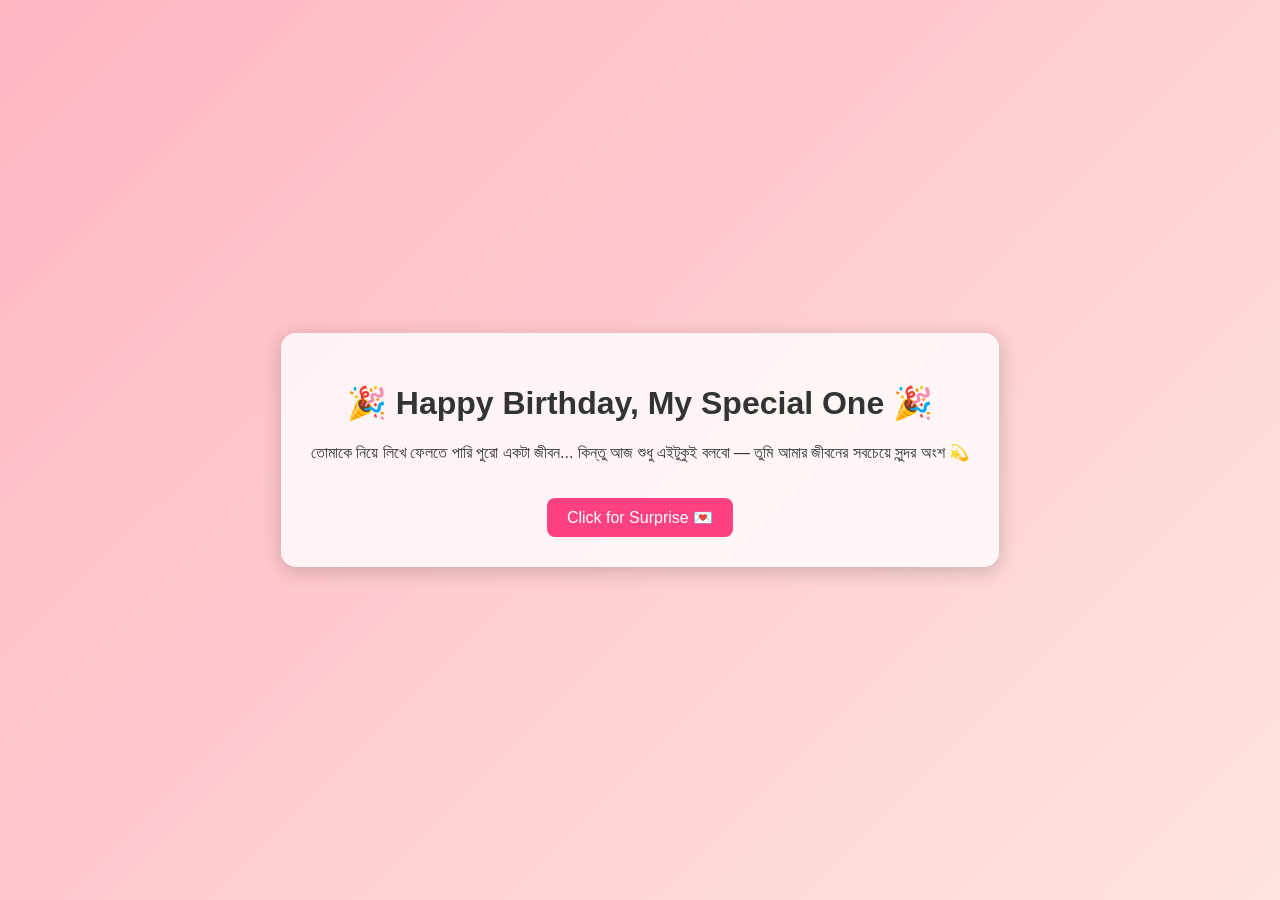
==== index.html @ 10551856 "Update index.html" ====
<!DOCTYPE html>
<html lang="en">
<head>
  <meta charset="UTF-8">
  <meta name="viewport" content="width=device-width, initial-scale=1.0">
  <title>Happy Birthday 🎂</title>
  <link rel="stylesheet" href="style.css">
</head>
<body>
  <div class="container">
    <h1>🎉 Happy Birthday, My Special One 🎉</h1>
    <p class="message">
      তোমাকে নিয়ে লিখে ফেলতে পারি পুরো একটা জীবন...
      কিন্তু আজ শুধু এইটুকুই বলবো — তুমি আমার জীবনের সবচেয়ে সুন্দর অংশ 💫
    </p>
    <button onclick="showSurprise()">Click for Surprise 💌</button>
    <div id="surprise" class="hidden">
      <p>🌸 তোমার হাসিটাই আমার প্রিয় গান... 🌸</p>
    </div>
  </div>

  <canvas id="confetti"></canvas>

  <audio id="voice">
    <source src="voice.m4a" type="audio/mp4">
    আপনার ব্রাউজার অডিও সমর্থন করে না।
  </audio>

  <script src="script.js"></script>
</body>
</html>
---- style.css ----
body {
  background: linear-gradient(135deg, #ffb6c1, #ffe4e1);
  font-family: 'Poppins', sans-serif;
  display: flex;
  justify-content: center;
  align-items: center;
  height: 100vh;
  margin: 0;
  color: #333;
  overflow: hidden;
}

.container {
  text-align: center;
  background: rgba(255, 255, 255, 0.8);
  padding: 30px;
  border-radius: 15px;
  box-shadow: 0 4px 20px rgba(0,0,0,0.2);
  position: relative;
  z-index: 1;
}

button {
  margin-top: 20px;
  padding: 10px 20px;
  border: none;
  background-color: #ff4081;
  color: white;
  font-size: 16px;
  border-radius: 8px;
  cursor: pointer;
  transition: all 0.3s ease;
}

button:hover {
  background-color: #ff79a7;
  transform: scale(1.05);
}

.hidden {
  display: none;
}

#surprise {
  margin-top: 20px;
  font-size: 18px;
  color: #e91e63;
}

@keyframes fadeIn {
  from { opacity: 0; transform: translateY(20px); }
  to { opacity: 1; transform: translateY(0); }
}

.fade-in {
  animation: fadeIn 1s ease forwards;
}

/* Confetti canvas */
#confetti {
  position: fixed;
  top: 0;
  left: 0;
  width: 100%;
  height: 100%;
  pointer-events: none;
  z-index: 0;
}
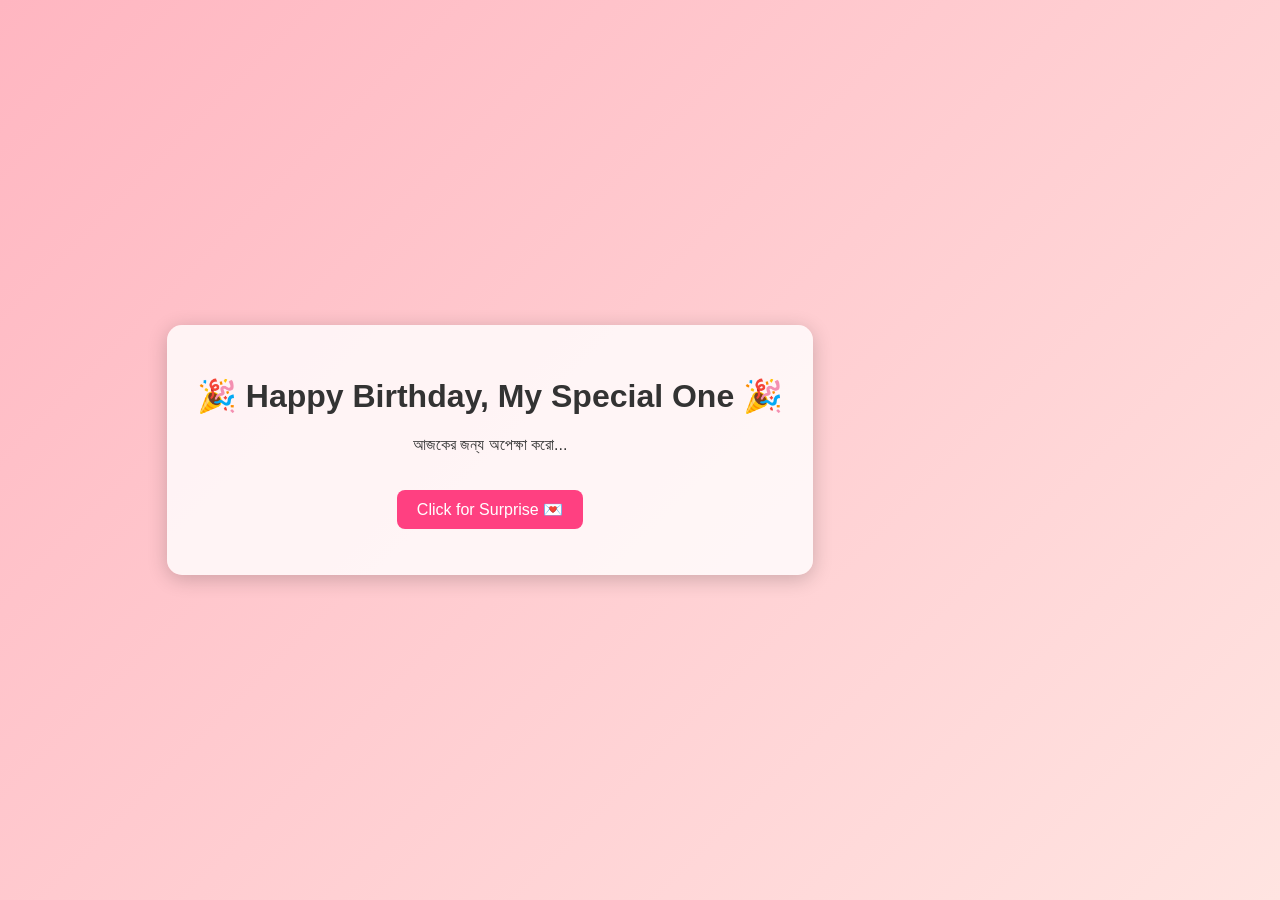
==== commit 89bdfaf1: "Update index.html" ====
--- a/index.html
+++ b/index.html
@@ -8,23 +8,20 @@
 </head>
 <body>
   <div class="container">
-    <h1>🎉 Happy Birthday, My Special One 🎉</h1>
-    <p class="message">
-      তোমাকে নিয়ে লিখে ফেলতে পারি পুরো একটা জীবন...
-      কিন্তু আজ শুধু এইটুকুই বলবো — তুমি আমার জীবনের সবচেয়ে সুন্দর অংশ 💫
-    </p>
-    <button onclick="showSurprise()">Click for Surprise 💌</button>
-    <div id="surprise" class="hidden">
-      <p>🌸 তোমার হাসিটাই আমার প্রিয় গান... 🌸</p>
-    </div>
+    <h1 id="title">🎉 Happy Birthday, My Special One 🎉</h1>
+    <p class="message" id="message">আজকের জন্য অপেক্ষা করো...</p>
+    <button id="surpriseBtn" disabled>Click for Surprise 💌</button>
+    <div id="surprise" class="hidden"></div>
+    <p id="timer"></p>
   </div>
 
   <canvas id="confetti"></canvas>
+  <canvas id="stars"></canvas>
 
-  <audio id="voice">
-    <source src="voice.m4a" type="audio/mp4">
-    আপনার ব্রাউজার অডিও সমর্থন করে না।
-  </audio>
+  <!-- Multiple audio -->
+  <audio id="voice1" src="voice1.m4a"></audio>
+  <audio id="voice2" src="voice2.m4a"></audio>
+  <audio id="voice3" src="voice3.m4a"></audio>
 
   <script src="script.js"></script>
 </body>
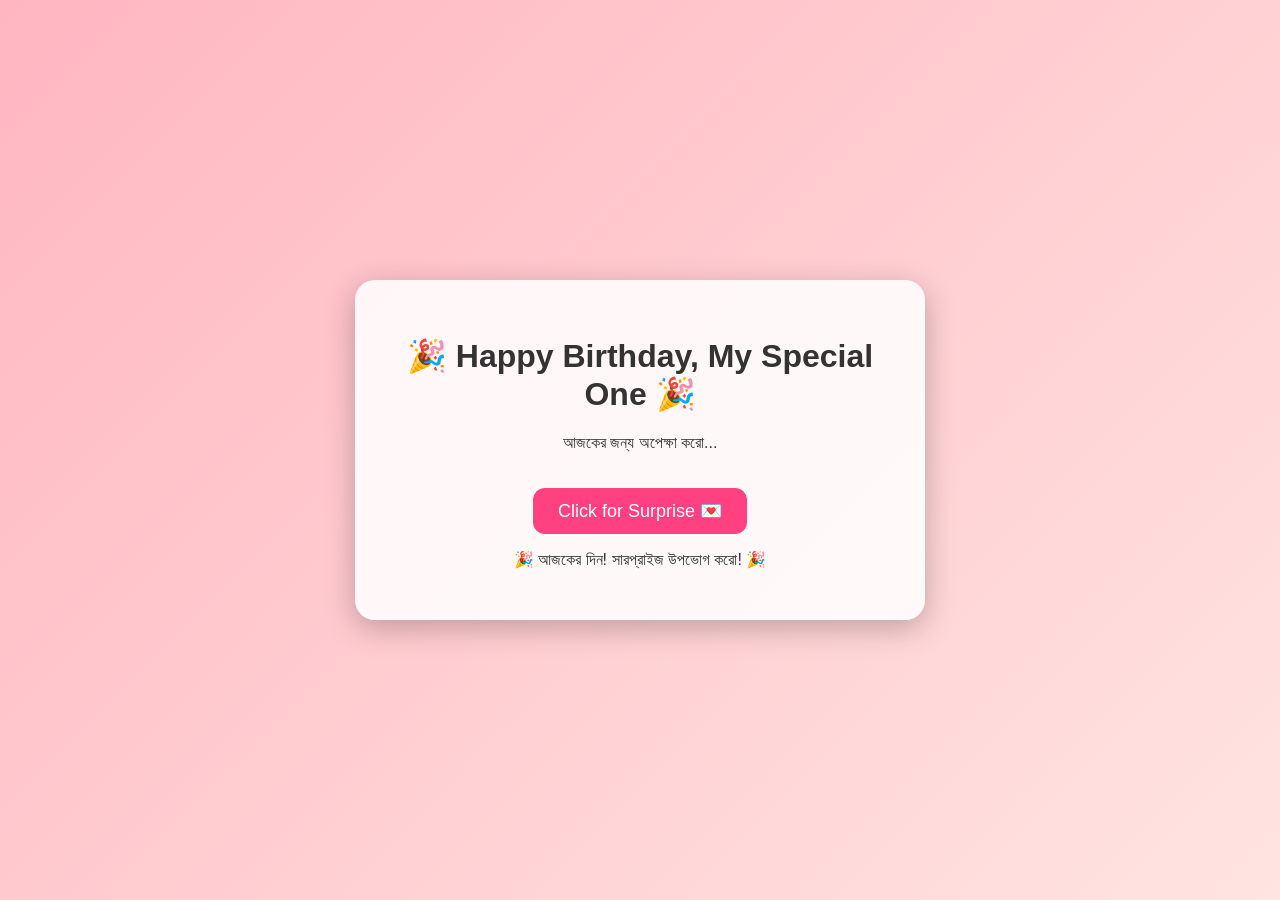
==== commit 17ed1231: "Update index.html" ====
--- a/index.html
+++ b/index.html
@@ -13,12 +13,32 @@
     <button id="surpriseBtn" disabled>Click for Surprise 💌</button>
     <div id="surprise" class="hidden"></div>
     <p id="timer"></p>
+
+    <!-- Voice Notes buttons hidden until timer ends -->
+    <div class="audio-controls" id="voiceButtons" style="display:none;">
+      <button id="playVoice2">Voice Notes for You 1 🎤</button>
+      <button id="playVoice3">Voice Notes for You 2 🎤</button>
+    </div>
+
+    <!-- Notes hidden until timer ends -->
+    <div class="notes" id="notesDiv" style="display:none;">
+      <div class="note-card">
+        <p class="note-text">
+          পৃথিবীতে বহু সম্পর্ক আছে যেখানে ভালোবাসা নাই, আবার পৃথিবীতে বহু ভালোবাসা আছে যেখানে সম্পর্ক নাই।
+        </p>
+      </div>
+      <div class="note-card">
+        <p class="note-text">
+          Some love stories are written in silence
+        </p>
+      </div>
+    </div>
   </div>
 
   <canvas id="confetti"></canvas>
   <canvas id="stars"></canvas>
 
-  <!-- Multiple audio -->
+  <!-- Audio files -->
   <audio id="voice1" src="voice1.m4a"></audio>
   <audio id="voice2" src="voice2.m4a"></audio>
   <audio id="voice3" src="voice3.m4a"></audio>
--- a/style.css
+++ b/style.css
@@ -12,39 +12,39 @@
 
 .container {
   text-align: center;
-  background: rgba(255, 255, 255, 0.8);
-  padding: 30px;
-  border-radius: 15px;
-  box-shadow: 0 4px 20px rgba(0,0,0,0.2);
+  background: rgba(255, 255, 255, 0.85);
+  padding: 35px;
+  border-radius: 20px;
+  box-shadow: 0 8px 30px rgba(0,0,0,0.25);
   position: relative;
-  z-index: 1;
+  z-index: 2;
+  max-width: 500px;
 }
 
 button {
   margin-top: 20px;
-  padding: 10px 20px;
+  padding: 12px 25px;
   border: none;
   background-color: #ff4081;
   color: white;
-  font-size: 16px;
-  border-radius: 8px;
+  font-size: 18px;
+  border-radius: 12px;
   cursor: pointer;
   transition: all 0.3s ease;
 }
 
 button:hover {
   background-color: #ff79a7;
-  transform: scale(1.05);
+  transform: scale(1.1) rotate(-2deg);
 }
 
-.hidden {
-  display: none;
-}
+.hidden { display: none; }
 
 #surprise {
   margin-top: 20px;
-  font-size: 18px;
+  font-size: 20px;
   color: #e91e63;
+  min-height: 50px;
 }
 
 @keyframes fadeIn {
@@ -52,17 +52,14 @@
   to { opacity: 1; transform: translateY(0); }
 }
 
-.fade-in {
-  animation: fadeIn 1s ease forwards;
-}
+.fade-in { animation: fadeIn 1s ease forwards; }
 
-/* Confetti canvas */
-#confetti {
+#confetti, #stars {
   position: fixed;
   top: 0;
   left: 0;
   width: 100%;
   height: 100%;
   pointer-events: none;
-  z-index: 0;
+  z-index: 1;
 }
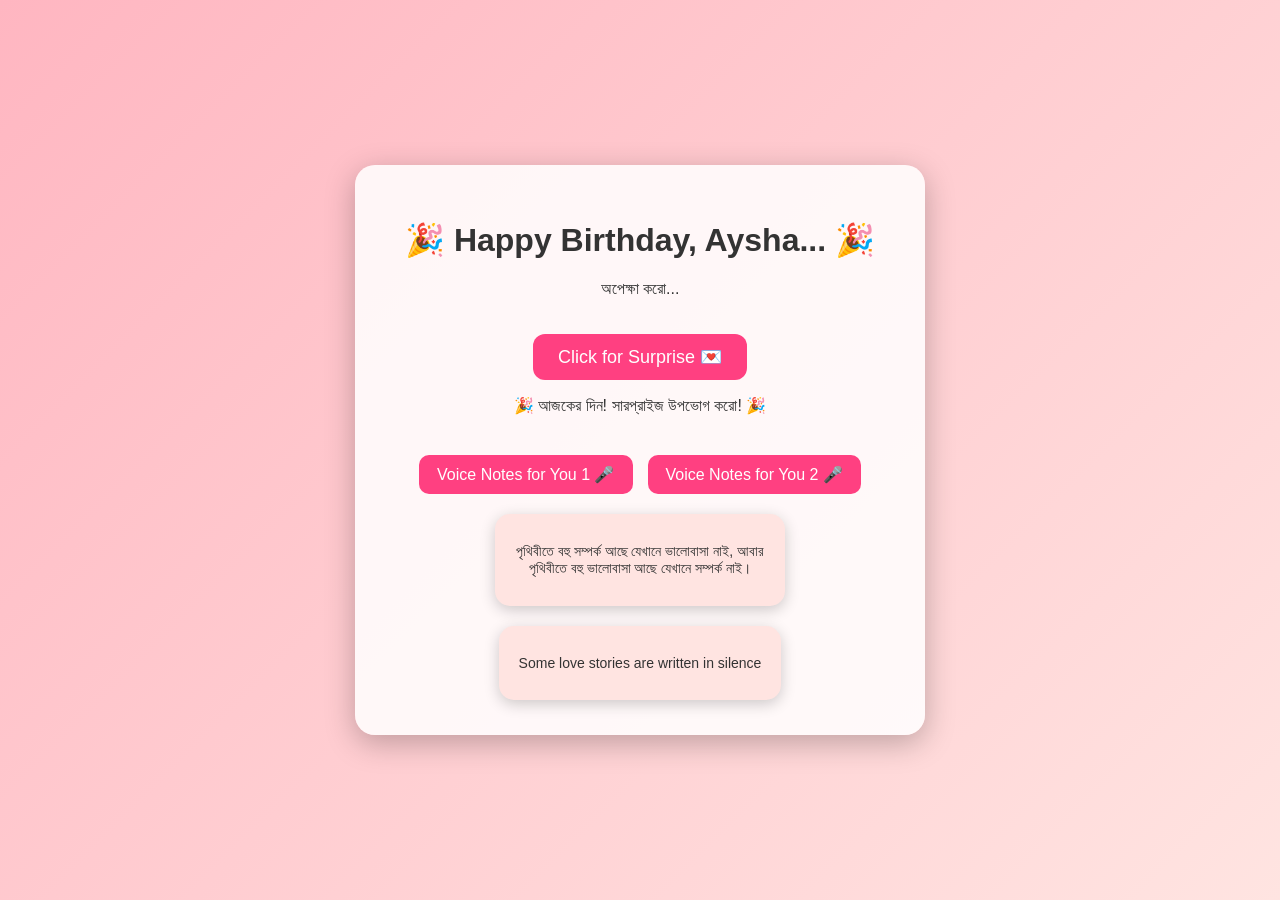
==== commit 570946d1: "Update index.html" ====
--- a/index.html
+++ b/index.html
@@ -8,8 +8,8 @@
 </head>
 <body>
   <div class="container">
-    <h1 id="title">🎉 Happy Birthday, My Special One 🎉</h1>
-    <p class="message" id="message">আজকের জন্য অপেক্ষা করো...</p>
+    <h1 id="title">🎉 Happy Birthday, Aysha... 🎉</h1>
+    <p class="message" id="message">অপেক্ষা করো...</p>
     <button id="surpriseBtn" disabled>Click for Surprise 💌</button>
     <div id="surprise" class="hidden"></div>
     <p id="timer"></p>
--- a/style.css
+++ b/style.css
@@ -47,13 +47,55 @@
   min-height: 50px;
 }
 
-@keyframes fadeIn {
-  from { opacity: 0; transform: translateY(20px); }
-  to { opacity: 1; transform: translateY(0); }
+/* Audio controls */
+.audio-controls {
+  margin-top: 20px;
+  display: flex;
+  justify-content: center;
+  gap: 15px;
+  flex-wrap: wrap;
 }
 
-.fade-in { animation: fadeIn 1s ease forwards; }
+.audio-controls button {
+  padding: 10px 18px;
+  border: none;
+  border-radius: 10px;
+  background: #ff4081;
+  color: white;
+  cursor: pointer;
+  font-size: 16px;
+  transition: transform 0.3s, background 0.3s;
+}
 
+.audio-controls button:hover {
+  background: #ff79a7;
+  transform: scale(1.1);
+}
+
+/* Notes */
+.notes {
+  margin-top: 20px;
+  display: flex;
+  justify-content: center;
+  gap: 20px;
+  flex-wrap: wrap;
+}
+
+.note-card {
+  background: #ffe4e1;
+  padding: 15px 20px;
+  border-radius: 15px;
+  box-shadow: 0 4px 15px rgba(0,0,0,0.2);
+  text-align: center;
+  max-width: 250px;
+}
+
+.note-text {
+  font-size: 14px;
+  color: #333;
+}
+
+/* Canvas */
 #confetti, #stars {
   position: fixed;
   top: 0;
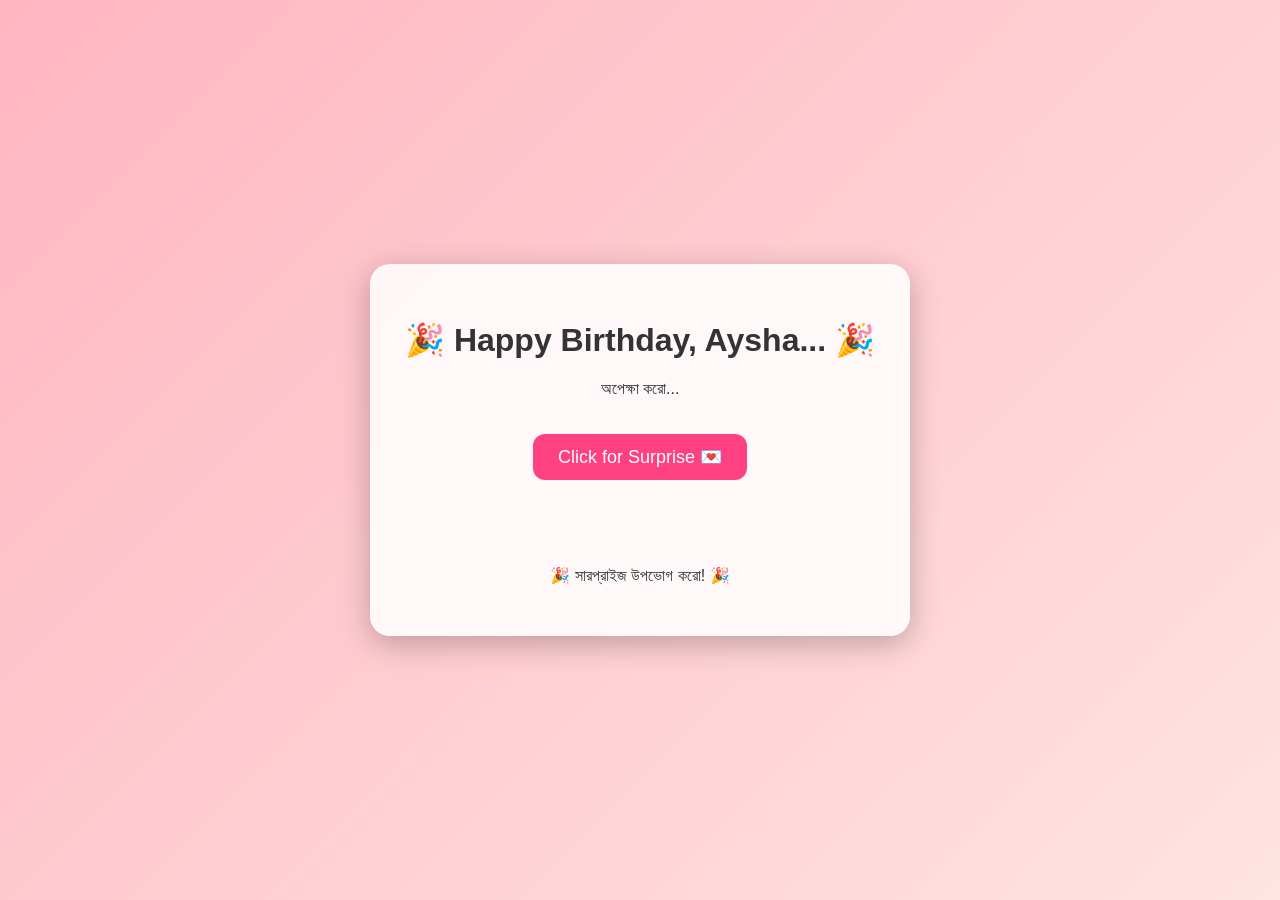
==== commit 6e61de8a: "Update index.html" ====
--- a/index.html
+++ b/index.html
@@ -11,7 +11,7 @@
     <h1 id="title">🎉 Happy Birthday, Aysha... 🎉</h1>
     <p class="message" id="message">অপেক্ষা করো...</p>
     <button id="surpriseBtn" disabled>Click for Surprise 💌</button>
-    <div id="surprise" class="hidden"></div>
+    <div id="surprise"></div>
     <p id="timer"></p>
 
     <!-- Voice Notes buttons hidden until timer ends -->
--- a/style.css
+++ b/style.css
@@ -36,6 +36,7 @@
 button:hover {
   background-color: #ff79a7;
   transform: scale(1.1) rotate(-2deg);
+  box-shadow: 0 0 15px rgba(255,64,129,0.6);
 }
 
 .hidden { display: none; }
@@ -72,6 +73,15 @@
   transform: scale(1.1);
 }
 
+.audio-controls button.playing {
+  animation: pulse 1s infinite;
+}
+
+@keyframes pulse {
+  0%, 100% { transform: scale(1.05); }
+  50% { transform: scale(1); }
+}
+
 /* Notes */
 .notes {
   margin-top: 20px;
@@ -88,6 +98,13 @@
   box-shadow: 0 4px 15px rgba(0,0,0,0.2);
   text-align: center;
   max-width: 250px;
+  opacity: 0;
+  animation: fadeIn 0.8s forwards;
+  animation-delay: 0.5s;
+}
+
+@keyframes fadeIn {
+  to { opacity: 1; }
 }
 
 .note-text {
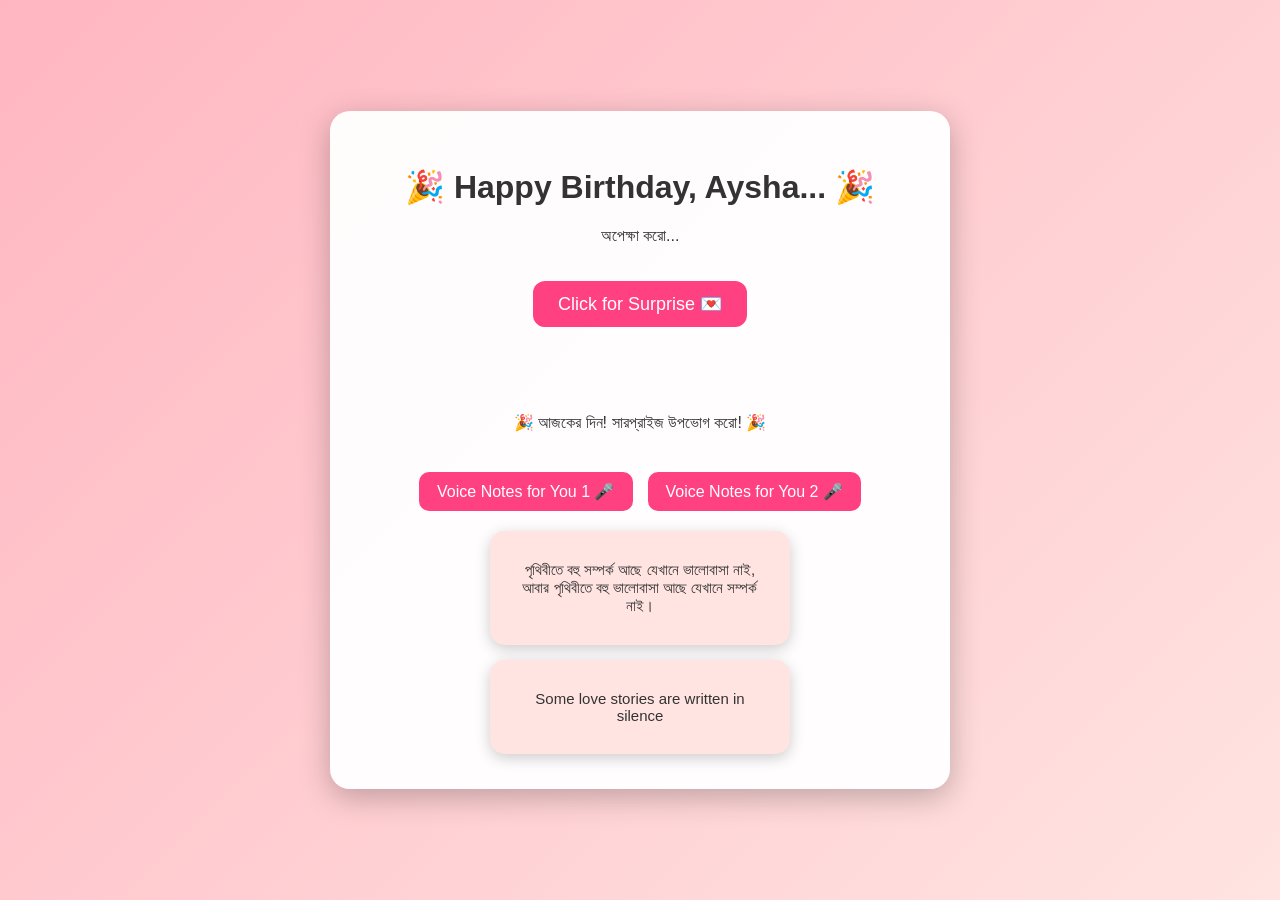
==== commit 252d404f: "Update index.html" ====
--- a/index.html
+++ b/index.html
@@ -15,13 +15,13 @@
     <p id="timer"></p>
 
     <!-- Voice Notes buttons hidden until timer ends -->
-    <div class="audio-controls" id="voiceButtons" style="display:none;">
+    <div class="audio-controls" id="voiceButtons">
       <button id="playVoice2">Voice Notes for You 1 🎤</button>
       <button id="playVoice3">Voice Notes for You 2 🎤</button>
     </div>
 
     <!-- Notes hidden until timer ends -->
-    <div class="notes" id="notesDiv" style="display:none;">
+    <div class="notes" id="notesDiv">
       <div class="note-card">
         <p class="note-text">
           পৃথিবীতে বহু সম্পর্ক আছে যেখানে ভালোবাসা নাই, আবার পৃথিবীতে বহু ভালোবাসা আছে যেখানে সম্পর্ক নাই।
--- a/style.css
+++ b/style.css
@@ -12,13 +12,13 @@
 
 .container {
   text-align: center;
-  background: rgba(255, 255, 255, 0.85);
+  background: rgba(255, 255, 255, 0.95);
   padding: 35px;
   border-radius: 20px;
   box-shadow: 0 8px 30px rgba(0,0,0,0.25);
   position: relative;
   z-index: 2;
-  max-width: 500px;
+  max-width: 550px;
 }
 
 button {
@@ -39,11 +39,9 @@
   box-shadow: 0 0 15px rgba(255,64,129,0.6);
 }
 
-.hidden { display: none; }
-
 #surprise {
   margin-top: 20px;
-  font-size: 20px;
+  font-size: 22px;
   color: #e91e63;
   min-height: 50px;
 }
@@ -87,7 +85,7 @@
   margin-top: 20px;
   display: flex;
   justify-content: center;
-  gap: 20px;
+  gap: 15px;
   flex-wrap: wrap;
 }
 
@@ -97,7 +95,8 @@
   border-radius: 15px;
   box-shadow: 0 4px 15px rgba(0,0,0,0.2);
   text-align: center;
-  max-width: 250px;
+  max-width: 260px;
+  font-size: 15px;
   opacity: 0;
   animation: fadeIn 0.8s forwards;
   animation-delay: 0.5s;
@@ -105,11 +104,6 @@
 
 @keyframes fadeIn {
   to { opacity: 1; }
-}
-
-.note-text {
-  font-size: 14px;
-  color: #333;
 }
 
 /* Canvas */
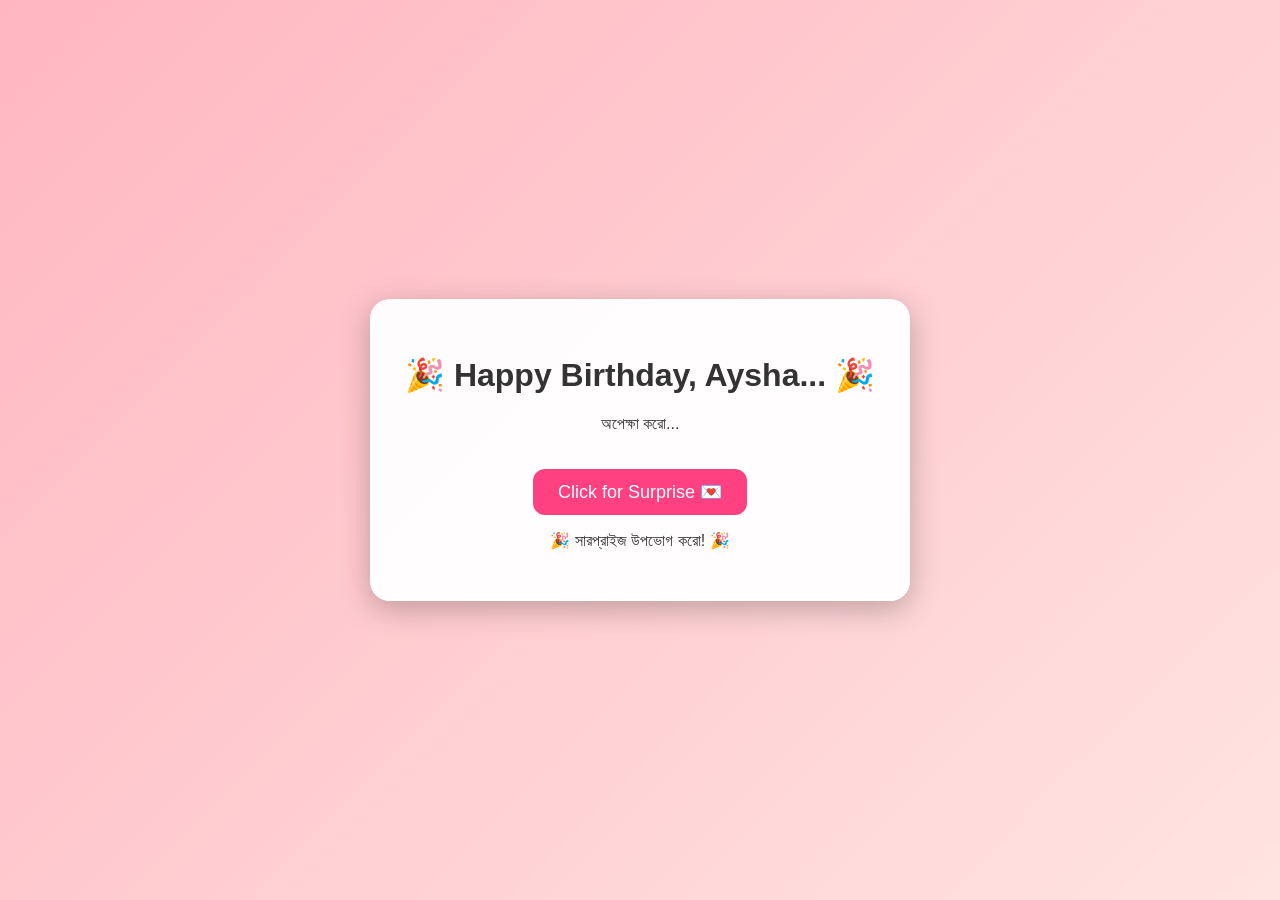
==== commit db6cfc70: "Update index.html" ====
--- a/index.html
+++ b/index.html
@@ -1,5 +1,5 @@
 <!DOCTYPE html>
-<html lang="en">
+<html lang="bn">
 <head>
   <meta charset="UTF-8">
   <meta name="viewport" content="width=device-width, initial-scale=1.0">
--- a/style.css
+++ b/style.css
@@ -71,16 +71,6 @@
   transform: scale(1.1);
 }
 
-.audio-controls button.playing {
-  animation: pulse 1s infinite;
-}
-
-@keyframes pulse {
-  0%, 100% { transform: scale(1.05); }
-  50% { transform: scale(1); }
-}
-
-/* Notes */
 .notes {
   margin-top: 20px;
   display: flex;
@@ -99,14 +89,12 @@
   font-size: 15px;
   opacity: 0;
   animation: fadeIn 0.8s forwards;
-  animation-delay: 0.5s;
 }
 
 @keyframes fadeIn {
   to { opacity: 1; }
 }
 
-/* Canvas */
 #confetti, #stars {
   position: fixed;
   top: 0;
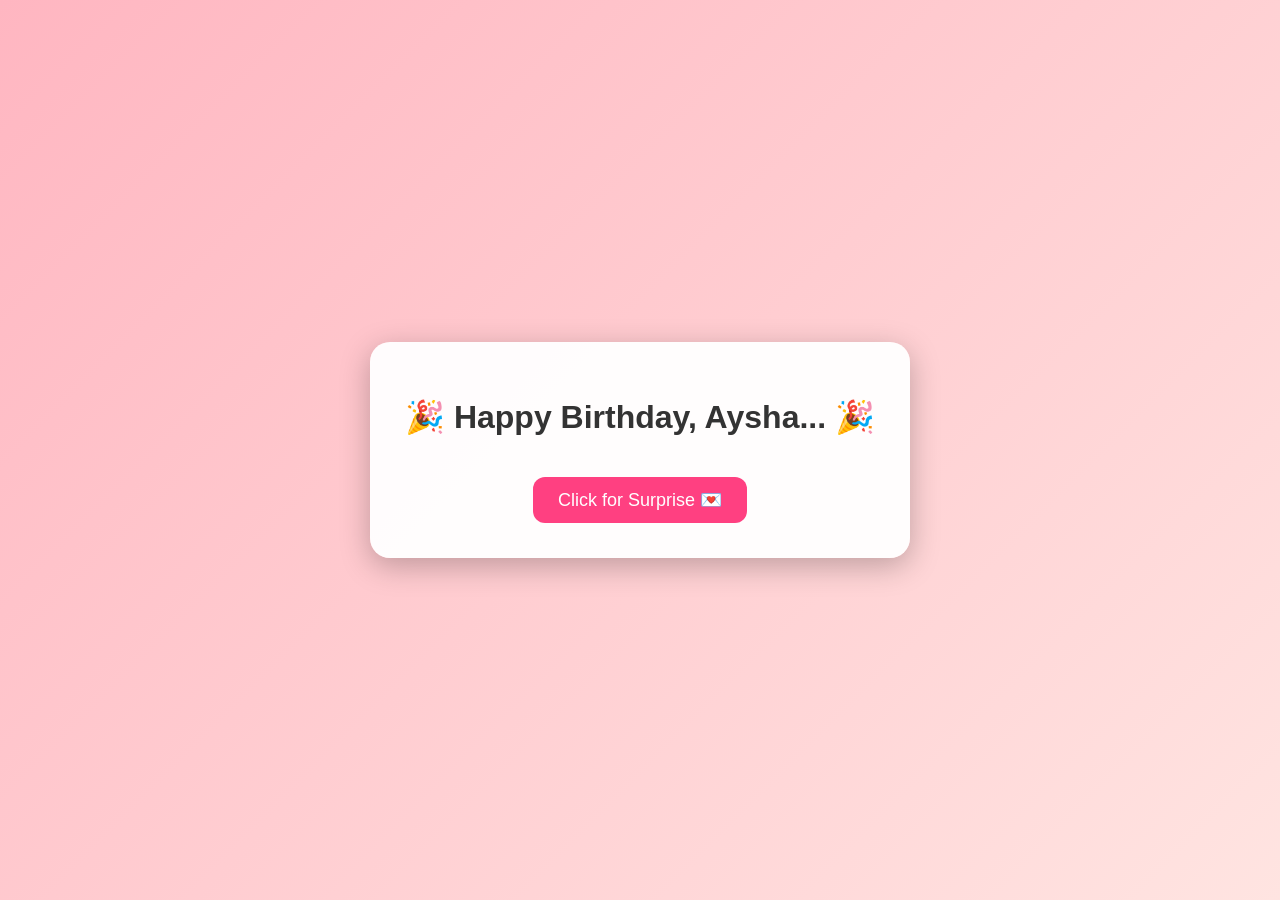
==== commit 9cbfeed6: "Update index.html" ====
--- a/index.html
+++ b/index.html
@@ -9,18 +9,16 @@
 <body>
   <div class="container">
     <h1 id="title">🎉 Happy Birthday, Aysha... 🎉</h1>
-    <p class="message" id="message">অপেক্ষা করো...</p>
-    <button id="surpriseBtn" disabled>Click for Surprise 💌</button>
+    <button id="surpriseBtn">Click for Surprise 💌</button>
     <div id="surprise"></div>
-    <p id="timer"></p>
 
-    <!-- Voice Notes buttons hidden until timer ends -->
+    <!-- Voice Notes buttons hidden until click -->
     <div class="audio-controls" id="voiceButtons">
       <button id="playVoice2">Voice Notes for You 1 🎤</button>
       <button id="playVoice3">Voice Notes for You 2 🎤</button>
     </div>
 
-    <!-- Notes hidden until timer ends -->
+    <!-- Notes hidden until click -->
     <div class="notes" id="notesDiv">
       <div class="note-card">
         <p class="note-text">
--- a/style.css
+++ b/style.css
@@ -1,6 +1,6 @@
 body {
   background: linear-gradient(135deg, #ffb6c1, #ffe4e1);
-  font-family: 'Poppins', sans-serif;
+  font-family: 'Poppins', 'Noto Sans Bengali', sans-serif;
   display: flex;
   justify-content: center;
   align-items: center;
@@ -44,15 +44,17 @@
   font-size: 22px;
   color: #e91e63;
   min-height: 50px;
+  font-family: 'Noto Sans Bengali', 'Poppins', sans-serif;
+  display: none; /* hide initially */
 }
 
-/* Audio controls */
 .audio-controls {
   margin-top: 20px;
   display: flex;
   justify-content: center;
   gap: 15px;
   flex-wrap: wrap;
+  display: none; /* hide initially */
 }
 
 .audio-controls button {
@@ -77,6 +79,7 @@
   justify-content: center;
   gap: 15px;
   flex-wrap: wrap;
+  display: none; /* hide initially */
 }
 
 .note-card {
